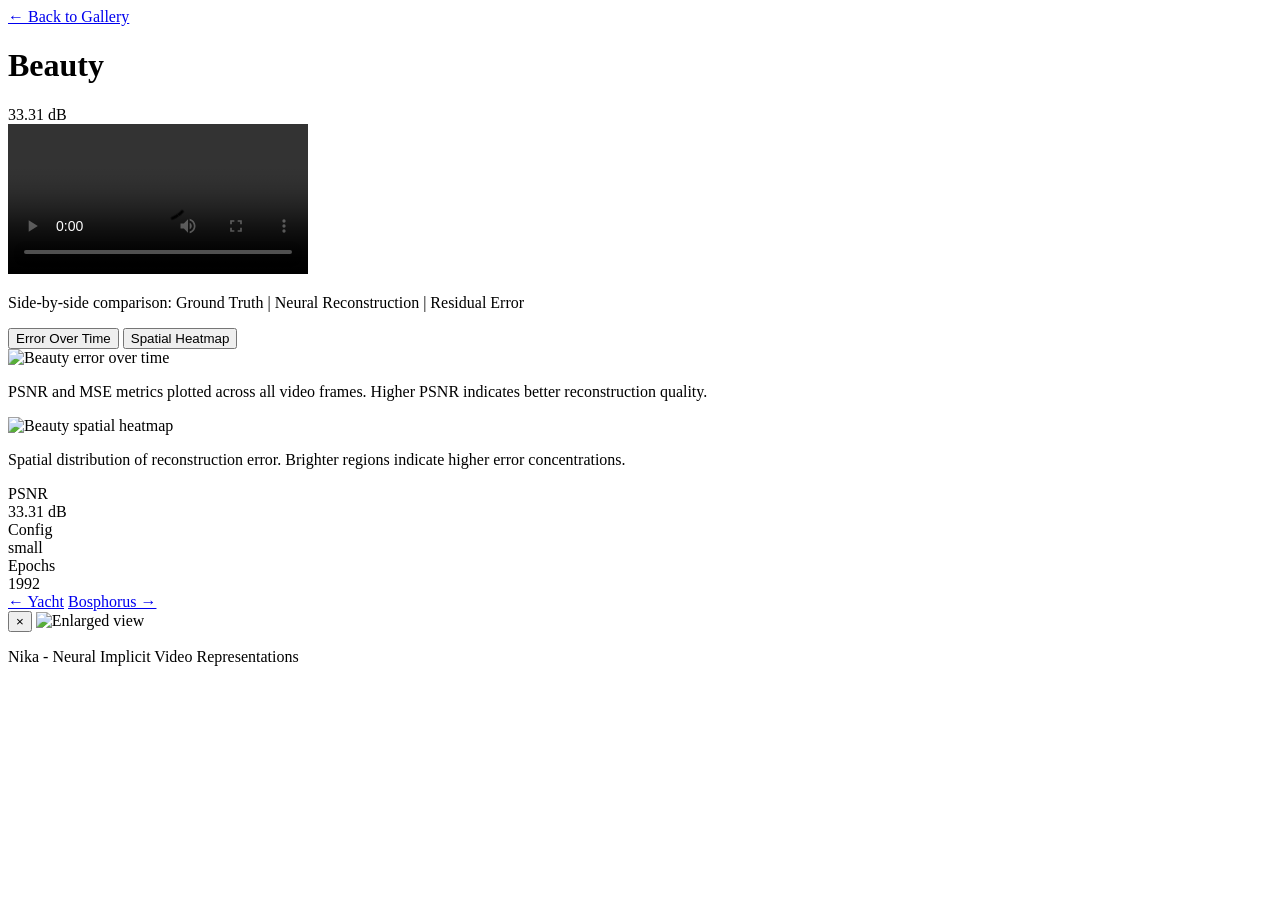
==== docs/videos/beauty.html @ 59c4b2cc "chore: point docs assets to custom domain and add upload scripts" ====
<!DOCTYPE html>
<html lang="en">
<head>
    <meta charset="UTF-8">
    <meta name="viewport" content="width=device-width, initial-scale=1.0">
    <title>Beauty - Nika</title>
    <link rel="stylesheet" href="../css/style.css">
</head>
<body>
    <main class="container">
        <a href="../index.html" class="back-link">&larr; Back to Gallery</a>

        <div class="detail-header">
            <h1>Beauty</h1>
            <span class="psnr-badge">33.31 dB</span>
        </div>

        <section class="video-section">
            <div class="video-container">
                <video controls preload="metadata">
                    <source src="https://nikanet.com/videos/small_beauty_comparison.mp4" type="video/mp4">
                    Your browser does not support the video tag.
                </video>
                <p class="video-caption">
                    Side-by-side comparison: Ground Truth | Neural Reconstruction | Residual Error
                </p>
            </div>
        </section>

        <section class="tabs">
            <div class="tab-buttons">
                <button class="tab-button active" data-tab="error-time">Error Over Time</button>
                <button class="tab-button" data-tab="spatial">Spatial Heatmap</button>
            </div>

            <div class="tab-content active" id="error-time">
                <div class="tab-panel">
                    <img src="https://nikanet.com/plots/small_beauty_error_over_time.png"
                         alt="Beauty error over time"
                         class="lightbox-trigger">
                    <p>PSNR and MSE metrics plotted across all video frames. Higher PSNR indicates better reconstruction quality.</p>
                </div>
            </div>

            <div class="tab-content" id="spatial">
                <div class="tab-panel">
                    <img src="https://nikanet.com/plots/small_beauty_spatial_heatmap.png"
                         alt="Beauty spatial heatmap"
                         class="lightbox-trigger">
                    <p>Spatial distribution of reconstruction error. Brighter regions indicate higher error concentrations.</p>
                </div>
            </div>
        </section>

        <section class="metadata-grid">
            <div class="metadata-item">
                <div class="metadata-label">PSNR</div>
                <div class="metadata-value">33.31 dB</div>
            </div>
            <div class="metadata-item">
                <div class="metadata-label">Config</div>
                <div class="metadata-value">small</div>
            </div>
            <div class="metadata-item">
                <div class="metadata-label">Epochs</div>
                <div class="metadata-value">1992</div>
            </div>
        </section>

        <nav class="video-nav">
            <a href="yacht.html" class="nav-link">&larr; Yacht</a>
            <a href="bosphorus.html" class="nav-link">Bosphorus &rarr;</a>
        </nav>
    </main>

    <div class="lightbox" id="lightbox">
        <button class="lightbox-close">&times;</button>
        <img src="" alt="Enlarged view">
    </div>

    <footer>
        <p>Nika - Neural Implicit Video Representations</p>
    </footer>

    <script src="../js/main.js"></script>
</body>
</html>
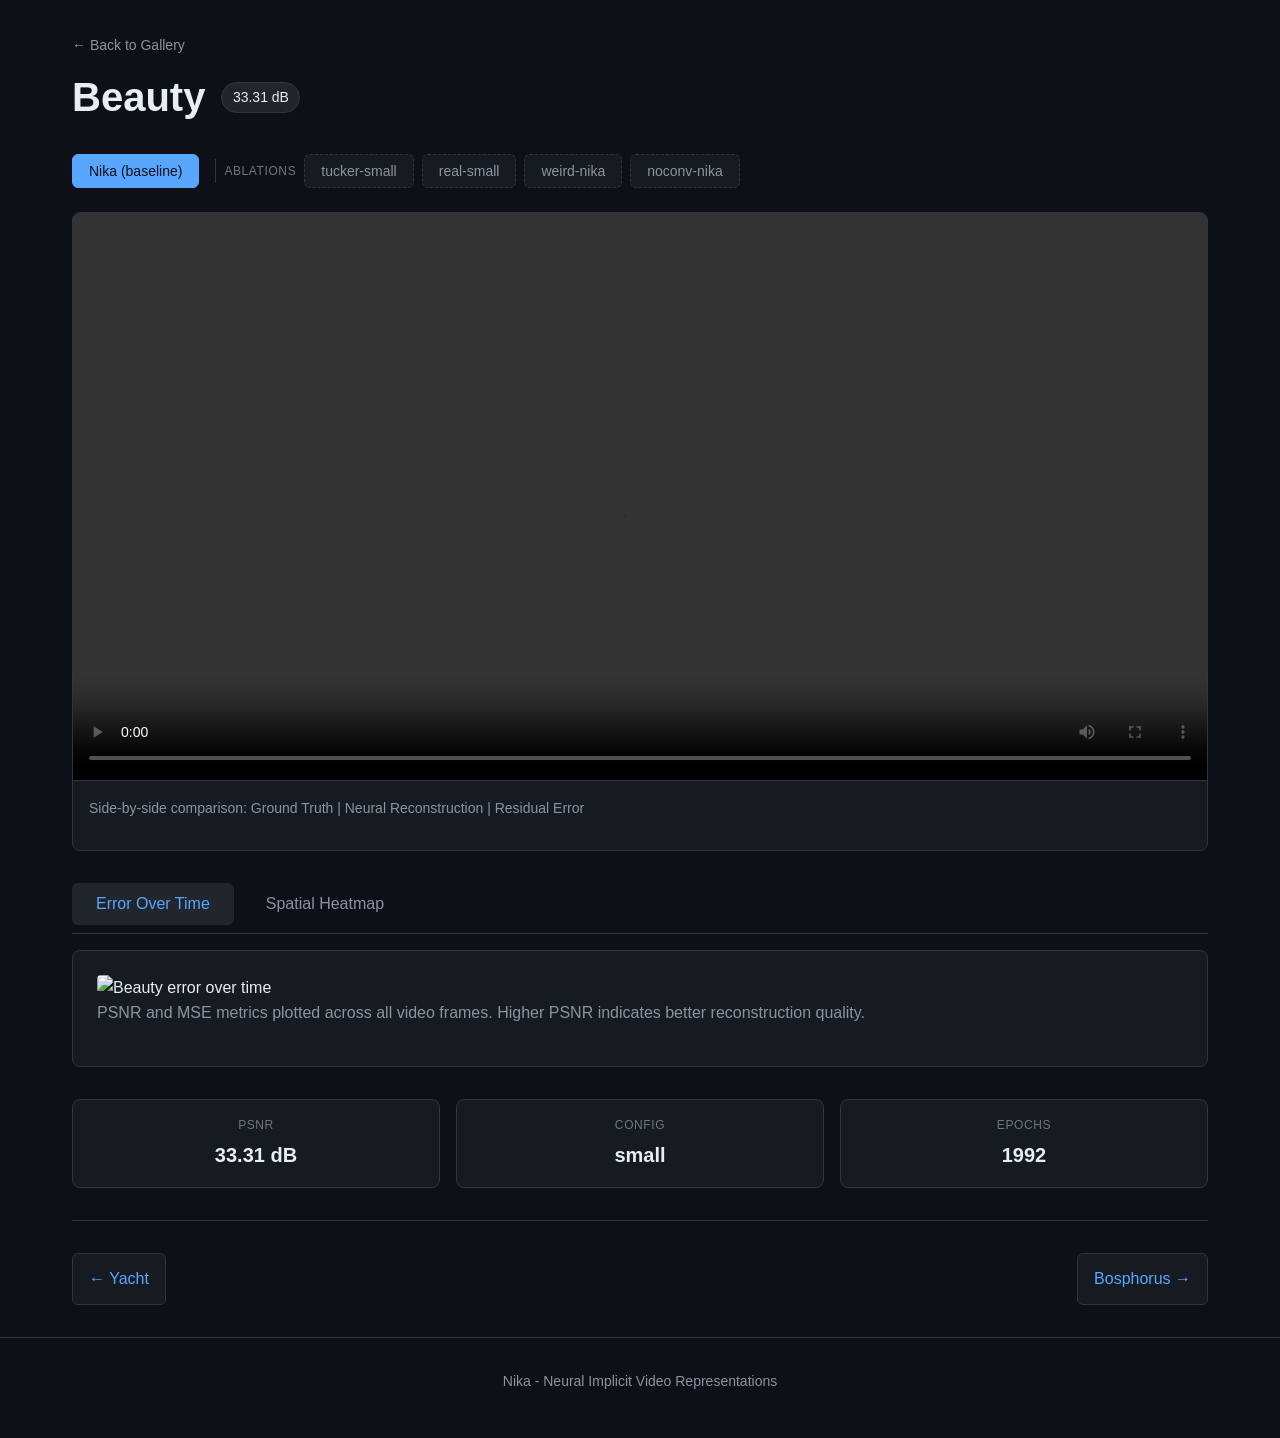
==== commit 2fbf2738: "fix: remove ablations section from home page and clarify model buttons - Remove separate Ablation Ga" ====
--- a/docs/videos/beauty.html
+++ b/docs/videos/beauty.html
@@ -12,12 +12,23 @@
 
         <div class="detail-header">
             <h1>Beauty</h1>
-            <span class="psnr-badge">33.31 dB</span>
+            <span class="psnr-badge" id="psnr-display">33.31 dB</span>
         </div>
+
+        <section class="model-selector">
+            <div class="model-buttons">
+                <button class="model-button active" data-model="small">Nika (baseline)</button>
+                <span class="model-divider">Ablations</span>
+                <button class="model-button ablation" data-model="tucker-small">tucker-small</button>
+                <button class="model-button ablation" data-model="real-small">real-small</button>
+                <button class="model-button ablation" data-model="weird-nika">weird-nika</button>
+                <button class="model-button ablation" data-model="noconv-nika">noconv-nika</button>
+            </div>
+        </section>
 
         <section class="video-section">
             <div class="video-container">
-                <video controls preload="metadata">
+                <video controls preload="metadata" id="comparison-video">
                     <source src="https://nikanet.com/videos/small_beauty_comparison.mp4" type="video/mp4">
                     Your browser does not support the video tag.
                 </video>
@@ -37,6 +48,7 @@
                 <div class="tab-panel">
                     <img src="https://nikanet.com/plots/small_beauty_error_over_time.png"
                          alt="Beauty error over time"
+                         id="error-time-img"
                          class="lightbox-trigger">
                     <p>PSNR and MSE metrics plotted across all video frames. Higher PSNR indicates better reconstruction quality.</p>
                 </div>
@@ -46,6 +58,7 @@
                 <div class="tab-panel">
                     <img src="https://nikanet.com/plots/small_beauty_spatial_heatmap.png"
                          alt="Beauty spatial heatmap"
+                         id="spatial-img"
                          class="lightbox-trigger">
                     <p>Spatial distribution of reconstruction error. Brighter regions indicate higher error concentrations.</p>
                 </div>
@@ -55,15 +68,15 @@
         <section class="metadata-grid">
             <div class="metadata-item">
                 <div class="metadata-label">PSNR</div>
-                <div class="metadata-value">33.31 dB</div>
+                <div class="metadata-value" id="meta-psnr">33.31 dB</div>
             </div>
             <div class="metadata-item">
                 <div class="metadata-label">Config</div>
-                <div class="metadata-value">small</div>
+                <div class="metadata-value" id="meta-config">small</div>
             </div>
             <div class="metadata-item">
                 <div class="metadata-label">Epochs</div>
-                <div class="metadata-value">1992</div>
+                <div class="metadata-value" id="meta-epochs">1992</div>
             </div>
         </section>
 
@@ -82,6 +95,50 @@
         <p>Nika - Neural Implicit Video Representations</p>
     </footer>
 
+    <script>
+    const modelData = {
+        "small": {
+            video: "https://nikanet.com/videos/small_beauty_comparison.mp4",
+            errorTime: "https://nikanet.com/plots/small_beauty_error_over_time.png",
+            spatial: "https://nikanet.com/plots/small_beauty_spatial_heatmap.png",
+            psnr: "33.31 dB",
+            config: "small",
+            epochs: "1992"
+        },
+        "tucker-small": {
+            video: "https://nikanet.com/videos/tucker-small-beauty-epoch1492-psnr33.23_comparison.mp4",
+            errorTime: "https://nikanet.com/videos/tucker-small-beauty-epoch1492-psnr33.23_error_over_time.png",
+            spatial: "https://nikanet.com/videos/tucker-small-beauty-epoch1492-psnr33.23_spatial_heatmap.png",
+            psnr: "33.23 dB",
+            config: "tucker-small",
+            epochs: "1492"
+        },
+        "real-small": {
+            video: "https://nikanet.com/videos/real-small-beauty-epoch1480-psnr32.68_comparison.mp4",
+            errorTime: "https://nikanet.com/videos/real-small-beauty-epoch1480-psnr32.68_error_over_time.png",
+            spatial: "https://nikanet.com/videos/real-small-beauty-epoch1480-psnr32.68_spatial_heatmap.png",
+            psnr: "32.68 dB",
+            config: "real-small",
+            epochs: "1480"
+        },
+        "weird-nika": {
+            video: "https://nikanet.com/videos/weird-nika-beauty-epoch1478-psnr32.74_comparison.mp4",
+            errorTime: "https://nikanet.com/videos/weird-nika-beauty-epoch1478-psnr32.74_error_over_time.png",
+            spatial: "https://nikanet.com/videos/weird-nika-beauty-epoch1478-psnr32.74_spatial_heatmap.png",
+            psnr: "32.74 dB",
+            config: "weird-nika",
+            epochs: "1478"
+        },
+        "noconv-nika": {
+            video: "https://nikanet.com/videos/noconv-nika-beauty-epoch1496-psnr31.28_comparison.mp4",
+            errorTime: "https://nikanet.com/videos/noconv-nika-beauty-epoch1496-psnr31.28_error_over_time.png",
+            spatial: "https://nikanet.com/videos/noconv-nika-beauty-epoch1496-psnr31.28_spatial_heatmap.png",
+            psnr: "31.28 dB",
+            config: "noconv-nika",
+            epochs: "1496"
+        }
+    };
+    </script>
     <script src="../js/main.js"></script>
 </body>
 </html>
--- a/docs/css/style.css
+++ b/docs/css/style.css
@@ -0,0 +1,622 @@
+/* Reset and base styles */
+*, *::before, *::after {
+    box-sizing: border-box;
+    margin: 0;
+    padding: 0;
+}
+
+:root {
+    --bg-primary: #0d1117;
+    --bg-secondary: #161b22;
+    --bg-tertiary: #21262d;
+    --text-primary: #e6edf3;
+    --text-secondary: #8b949e;
+    --text-muted: #6e7681;
+    --accent: #58a6ff;
+    --accent-hover: #79b8ff;
+    --border: #30363d;
+    --success: #3fb950;
+    --warning: #d29922;
+    --danger: #f85149;
+    --card-shadow: 0 4px 6px rgba(0, 0, 0, 0.3);
+    --transition: 0.2s ease;
+}
+
+html {
+    font-size: 16px;
+    scroll-behavior: smooth;
+}
+
+body {
+    font-family: -apple-system, BlinkMacSystemFont, 'Segoe UI', 'Noto Sans', Helvetica, Arial, sans-serif;
+    background-color: var(--bg-primary);
+    color: var(--text-primary);
+    line-height: 1.6;
+    min-height: 100vh;
+}
+
+/* Typography */
+h1, h2, h3, h4 {
+    font-weight: 600;
+    line-height: 1.25;
+    margin-bottom: 0.5em;
+}
+
+h1 { font-size: 2.5rem; }
+h2 { font-size: 1.75rem; }
+h3 { font-size: 1.25rem; }
+
+p {
+    margin-bottom: 1em;
+    color: var(--text-secondary);
+}
+
+a {
+    color: var(--accent);
+    text-decoration: none;
+    transition: color var(--transition);
+}
+
+a:hover {
+    color: var(--accent-hover);
+}
+
+ul {
+    list-style-position: inside;
+    margin-bottom: 1em;
+    color: var(--text-secondary);
+}
+
+li {
+    margin-bottom: 0.5em;
+}
+
+/* Layout */
+.container {
+    max-width: 1200px;
+    margin: 0 auto;
+    padding: 2rem;
+}
+
+/* Hero Section */
+.hero {
+    background: linear-gradient(135deg, var(--bg-secondary) 0%, var(--bg-primary) 100%);
+    border-bottom: 1px solid var(--border);
+    padding: 4rem 2rem;
+    text-align: center;
+}
+
+.hero-content {
+    max-width: 800px;
+    margin: 0 auto;
+}
+
+.hero h1 {
+    font-size: 3.5rem;
+    background: linear-gradient(135deg, var(--accent) 0%, #a371f7 100%);
+    -webkit-background-clip: text;
+    -webkit-text-fill-color: transparent;
+    background-clip: text;
+    margin-bottom: 0.25em;
+}
+
+.hero .subtitle {
+    font-size: 1.5rem;
+    color: var(--text-primary);
+    margin-bottom: 1rem;
+}
+
+.hero .description {
+    font-size: 1.1rem;
+    max-width: 600px;
+    margin: 0 auto;
+}
+
+/* Gallery Section */
+.gallery {
+    margin-bottom: 3rem;
+}
+
+.gallery h2 {
+    margin-bottom: 0.5rem;
+}
+
+.gallery-intro {
+    margin-bottom: 2rem;
+}
+
+/* Card Grid */
+.card-grid {
+    display: grid;
+    grid-template-columns: repeat(auto-fill, minmax(280px, 1fr));
+    gap: 1.5rem;
+}
+
+.card {
+    background: var(--bg-secondary);
+    border: 1px solid var(--border);
+    border-radius: 8px;
+    overflow: hidden;
+    transition: transform var(--transition), box-shadow var(--transition), border-color var(--transition);
+    display: block;
+    color: inherit;
+}
+
+.card:hover {
+    transform: translateY(-4px);
+    box-shadow: var(--card-shadow);
+    border-color: var(--accent);
+}
+
+.card-image {
+    aspect-ratio: 16 / 10;
+    overflow: hidden;
+    background: var(--bg-tertiary);
+}
+
+.card-image img {
+    width: 100%;
+    height: 100%;
+    object-fit: cover;
+    transition: transform var(--transition);
+}
+
+.card:hover .card-image img {
+    transform: scale(1.05);
+}
+
+.card-content {
+    padding: 1rem;
+}
+
+.card-content h3 {
+    margin-bottom: 0.5rem;
+    color: var(--text-primary);
+}
+
+.card-meta {
+    display: flex;
+    gap: 1rem;
+    font-size: 0.875rem;
+    color: var(--text-muted);
+    margin-top: 0.75rem;
+}
+
+/* PSNR Badge */
+.psnr-badge {
+    display: inline-block;
+    padding: 0.25em 0.75em;
+    background: var(--bg-tertiary);
+    border: 1px solid var(--border);
+    border-radius: 20px;
+    font-size: 0.875rem;
+    font-weight: 500;
+    color: var(--text-primary);
+}
+
+
+/* About Section */
+.about {
+    background: var(--bg-secondary);
+    border: 1px solid var(--border);
+    border-radius: 8px;
+    padding: 2rem;
+    margin-bottom: 2rem;
+}
+
+.about h2 {
+    margin-bottom: 1rem;
+}
+
+.about ul {
+    margin-left: 1rem;
+}
+
+/* Footer */
+footer {
+    text-align: center;
+    padding: 2rem;
+    border-top: 1px solid var(--border);
+    color: var(--text-muted);
+    font-size: 0.875rem;
+}
+
+/* Detail Page Styles */
+.detail-header {
+    display: flex;
+    align-items: center;
+    gap: 1rem;
+    margin-bottom: 2rem;
+    flex-wrap: wrap;
+}
+
+.detail-header h1 {
+    margin-bottom: 0;
+}
+
+.back-link {
+    display: inline-flex;
+    align-items: center;
+    gap: 0.5rem;
+    color: var(--text-secondary);
+    font-size: 0.875rem;
+    margin-bottom: 1rem;
+}
+
+.back-link:hover {
+    color: var(--accent);
+}
+
+/* Video Player */
+.video-section {
+    margin-bottom: 2rem;
+}
+
+.video-container {
+    background: var(--bg-secondary);
+    border: 1px solid var(--border);
+    border-radius: 8px;
+    overflow: hidden;
+}
+
+.video-container video {
+    width: 100%;
+    display: block;
+}
+
+.video-caption {
+    padding: 1rem;
+    font-size: 0.875rem;
+    color: var(--text-secondary);
+    border-top: 1px solid var(--border);
+}
+
+/* Ablation Pages */
+.ablation-intro {
+    margin-bottom: 1.5rem;
+    color: var(--text-secondary);
+}
+
+.ablation-grid {
+    display: grid;
+    gap: 1.5rem;
+}
+
+.ablation-card {
+    background: var(--bg-secondary);
+    border: 1px solid var(--border);
+    border-radius: 8px;
+    overflow: hidden;
+}
+
+.ablation-card-header {
+    display: flex;
+    align-items: center;
+    justify-content: space-between;
+    gap: 1rem;
+    padding: 1rem 1.25rem 0.5rem;
+    border-bottom: 1px solid var(--border);
+}
+
+.ablation-card-header h2 {
+    margin: 0;
+    font-size: 1.1rem;
+}
+
+.ablation-meta {
+    display: flex;
+    flex-wrap: wrap;
+    gap: 1rem;
+    padding: 0.5rem 1.25rem 1rem;
+    font-size: 0.875rem;
+    color: var(--text-muted);
+}
+
+.ablation-video video {
+    width: 100%;
+    display: block;
+}
+
+.ablation-plots {
+    display: grid;
+    grid-template-columns: repeat(auto-fit, minmax(240px, 1fr));
+    gap: 1rem;
+    padding: 1rem 1.25rem 1.5rem;
+    border-top: 1px solid var(--border);
+    background: var(--bg-secondary);
+}
+
+.ablation-plot img {
+    width: 100%;
+    height: auto;
+    border-radius: 4px;
+    cursor: pointer;
+    transition: opacity var(--transition);
+}
+
+.ablation-plot img:hover {
+    opacity: 0.9;
+}
+
+.ablation-plot p {
+    margin-top: 0.5rem;
+    font-size: 0.85rem;
+    color: var(--text-secondary);
+}
+
+/* Model Selector */
+.model-selector {
+    margin-bottom: 1.5rem;
+}
+
+.model-buttons {
+    display: flex;
+    flex-wrap: wrap;
+    gap: 0.5rem;
+}
+
+.model-button {
+    padding: 0.5rem 1rem;
+    background: var(--bg-secondary);
+    border: 1px solid var(--border);
+    border-radius: 6px;
+    color: var(--text-secondary);
+    font-size: 0.875rem;
+    cursor: pointer;
+    transition: background var(--transition), color var(--transition), border-color var(--transition);
+}
+
+.model-button:hover {
+    background: var(--bg-tertiary);
+    color: var(--text-primary);
+    border-color: var(--text-muted);
+}
+
+.model-button.active {
+    background: var(--accent);
+    color: var(--bg-primary);
+    border-color: var(--accent);
+    font-weight: 500;
+}
+
+.model-divider {
+    display: flex;
+    align-items: center;
+    gap: 0.5rem;
+    color: var(--text-muted);
+    font-size: 0.75rem;
+    text-transform: uppercase;
+    letter-spacing: 0.05em;
+    margin-left: 0.5rem;
+}
+
+.model-divider::before {
+    content: '';
+    width: 1px;
+    height: 1.5rem;
+    background: var(--border);
+}
+
+.model-button.ablation {
+    border-style: dashed;
+}
+
+/* Tabs */
+.tabs {
+    margin-bottom: 2rem;
+}
+
+.tab-buttons {
+    display: flex;
+    gap: 0.5rem;
+    margin-bottom: 1rem;
+    border-bottom: 1px solid var(--border);
+    padding-bottom: 0.5rem;
+}
+
+.tab-button {
+    padding: 0.75rem 1.5rem;
+    background: transparent;
+    border: none;
+    border-radius: 6px;
+    color: var(--text-secondary);
+    font-size: 1rem;
+    cursor: pointer;
+    transition: background var(--transition), color var(--transition);
+}
+
+.tab-button:hover {
+    background: var(--bg-tertiary);
+    color: var(--text-primary);
+}
+
+.tab-button.active {
+    background: var(--bg-tertiary);
+    color: var(--accent);
+}
+
+.tab-content {
+    display: none;
+}
+
+.tab-content.active {
+    display: block;
+}
+
+.tab-panel {
+    background: var(--bg-secondary);
+    border: 1px solid var(--border);
+    border-radius: 8px;
+    padding: 1.5rem;
+}
+
+.tab-panel img {
+    max-width: 100%;
+    height: auto;
+    border-radius: 4px;
+    cursor: pointer;
+    transition: opacity var(--transition);
+}
+
+.tab-panel img:hover {
+    opacity: 0.9;
+}
+
+/* Metadata Grid */
+.metadata-grid {
+    display: grid;
+    grid-template-columns: repeat(auto-fit, minmax(150px, 1fr));
+    gap: 1rem;
+    margin-top: 1.5rem;
+}
+
+.metadata-item {
+    background: var(--bg-secondary);
+    border: 1px solid var(--border);
+    border-radius: 8px;
+    padding: 1rem;
+    text-align: center;
+}
+
+.metadata-label {
+    font-size: 0.75rem;
+    text-transform: uppercase;
+    letter-spacing: 0.05em;
+    color: var(--text-muted);
+    margin-bottom: 0.25rem;
+}
+
+.metadata-value {
+    font-size: 1.25rem;
+    font-weight: 600;
+    color: var(--text-primary);
+}
+
+/* Navigation */
+.video-nav {
+    display: flex;
+    justify-content: space-between;
+    margin-top: 2rem;
+    padding-top: 2rem;
+    border-top: 1px solid var(--border);
+}
+
+.nav-link {
+    display: flex;
+    align-items: center;
+    gap: 0.5rem;
+    padding: 0.75rem 1rem;
+    background: var(--bg-secondary);
+    border: 1px solid var(--border);
+    border-radius: 6px;
+    transition: background var(--transition), border-color var(--transition);
+}
+
+.nav-link:hover {
+    background: var(--bg-tertiary);
+    border-color: var(--accent);
+}
+
+.nav-link.disabled {
+    opacity: 0.5;
+    pointer-events: none;
+}
+
+/* Lightbox */
+.lightbox {
+    display: none;
+    position: fixed;
+    top: 0;
+    left: 0;
+    width: 100%;
+    height: 100%;
+    background: rgba(0, 0, 0, 0.9);
+    z-index: 1000;
+    justify-content: center;
+    align-items: center;
+    padding: 2rem;
+}
+
+.lightbox.active {
+    display: flex;
+}
+
+.lightbox img {
+    max-width: 100%;
+    max-height: 100%;
+    object-fit: contain;
+}
+
+.lightbox-close {
+    position: absolute;
+    top: 1rem;
+    right: 1rem;
+    background: var(--bg-tertiary);
+    border: none;
+    color: var(--text-primary);
+    width: 40px;
+    height: 40px;
+    border-radius: 50%;
+    font-size: 1.5rem;
+    cursor: pointer;
+    display: flex;
+    align-items: center;
+    justify-content: center;
+    transition: background var(--transition);
+}
+
+.lightbox-close:hover {
+    background: var(--bg-secondary);
+}
+
+/* Responsive */
+@media (max-width: 768px) {
+    .hero {
+        padding: 2rem 1rem;
+    }
+
+    .hero h1 {
+        font-size: 2.5rem;
+    }
+
+    .hero .subtitle {
+        font-size: 1.25rem;
+    }
+
+    .container {
+        padding: 1rem;
+    }
+
+    .card-grid {
+        grid-template-columns: 1fr;
+    }
+
+    .tab-buttons {
+        flex-wrap: wrap;
+    }
+
+    .tab-button {
+        flex: 1;
+        min-width: 120px;
+        text-align: center;
+    }
+
+    .detail-header {
+        flex-direction: column;
+        align-items: flex-start;
+    }
+
+    .ablation-card-header {
+        flex-direction: column;
+        align-items: flex-start;
+    }
+
+    .video-nav {
+        flex-direction: column;
+        gap: 1rem;
+    }
+
+    .nav-link {
+        justify-content: center;
+    }
+}
